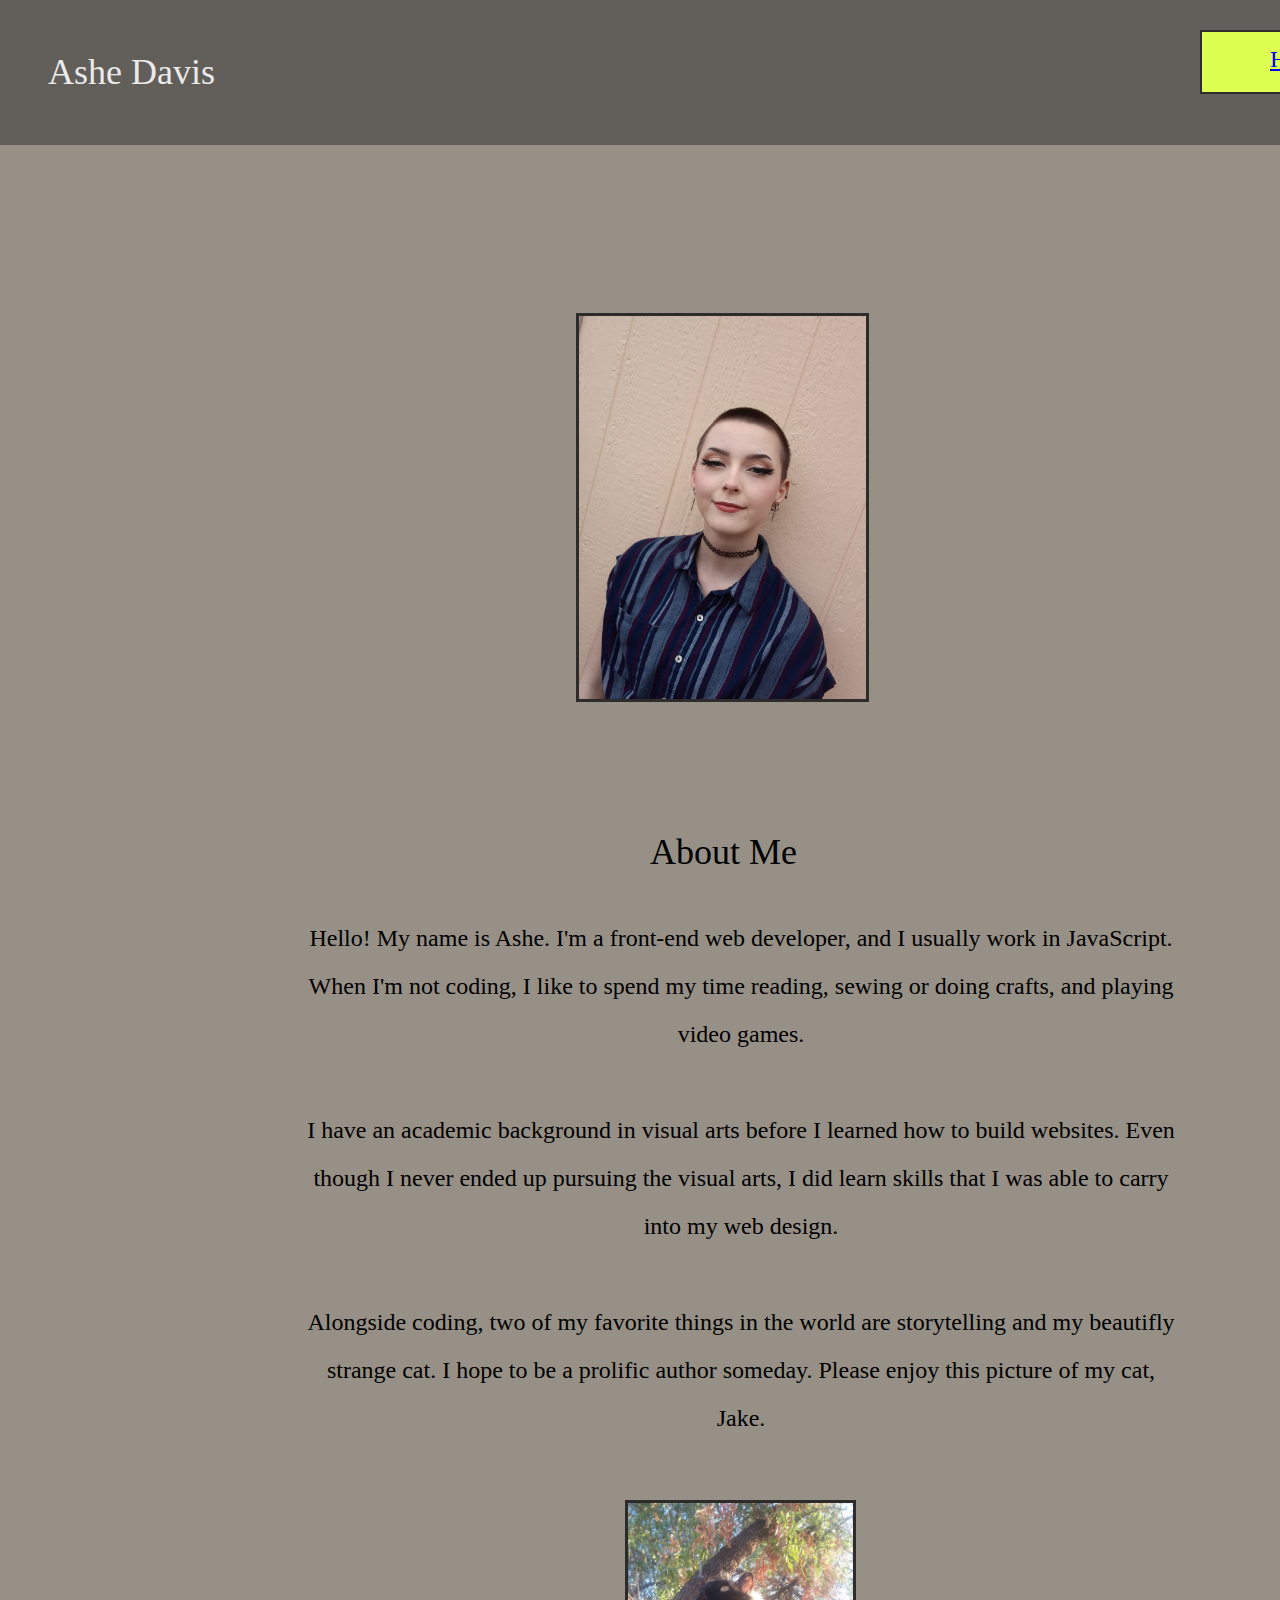
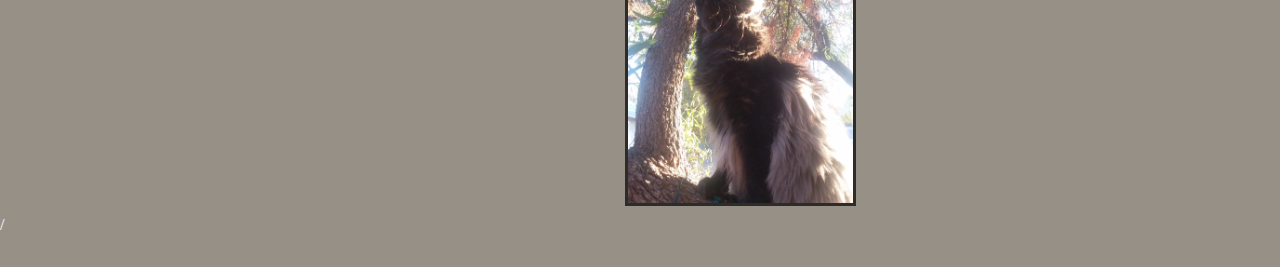
==== about.html @ d1b5d392 "mostly done" ====
<!DOCTYPE html>
<html lang="en">
<head>
    <meta charset="UTF-8">
    <meta http-equiv="X-UA-Compatible" content="IE=edge">
    <meta name="viewport" content="width=device-width, initial-scale=1.0">
    <title>About Me</title>
    <link href= "style.css" rel = "stylesheet">
</head>
<body id = "about-body">
    <div class = "about-header">
        <div id = "home-button"></div>
        <nav>
            <ol>
                <li class="crumb" id = "home" ><a href="./index.html">Home</a></li>
            </ol>
        </nav>
        <h2 id = "name">Ashe Davis</h2>
    </div>
    <div>
        <h2 id="about-me">About Me</h2>
        <img id="pic" src="20210520_171235 (2).jpg" alt="me">
         <p id="about-blurb">Hello! My name is Ashe. I'm a front-end web developer, and I usually work in JavaScript. When I'm not coding, I like to spend my time reading, sewing or doing crafts, and playing video games.
        <br><br>
        I have an academic background in visual arts before I learned how to build websites. Even though I never ended up pursuing the visual arts, I did learn skills that I was able to carry into my web design.
        <br><br>
        Alongside coding, two of my favorite things in the world are storytelling and my beautifly strange cat. I hope to be a prolific author someday. Please enjoy this picture of my cat, Jake.
        <br>
    </p>
    <img id="jake" src="jake.jpg" alt="jake">
    </div>
    <p id="bottom-about">/</p>

</body>
</html>
---- style.css ----
body{
    margin-bottom: 25px;
}

h1, .h1 {
    font-family: Montserrat;
    font-style: normal;
    font-weight: normal;
    font-size: 48px;
    line-height: 59px;
}

h2, .h2 {
    font-family: Montserrat;
    font-style: normal;
    font-weight: normal;
    font-size: 36px;
    line-height: 44px;
}

/* h3, .h3 {

} */

.header {
    position: absolute;
    width: 100%;
    height: 750px;
    left: 0px;
    top: 0px;

    background: #625E59;
}

#name {
    position: absolute;
    width: 197px;
    height: 44px;
    left: 48px;
    top: 20px;

    color: #EAEAEA;
}

#about {
    position: absolute;
    left: 1250px;
    top: 45px;
    color: #DCFF52;
    text-align: center;
    vertical-align: text-top;
    font-size: 24px;
    line-height: 29px;
}

#about-button {
    width: 200px;
    height: 60px;
    background-color: #DCFF52;
    border: #2e2c2b 2px solid;
    position: absolute;
    left: 1200px;
    top: 30px;
}

/* #about-button {
    position: absolute;
    width: 254px;
    height: 82px;
    left: 1182px;
    top: 49px;
} */

/* #contact {
    position: absolute;
    width: 209px;
    height: 44px;
    left: 1182px;
    top: 49px;
} */

#welcome {
    position: absolute;
    width: 242px;
    height: 59px;
    /* left: 306px; */
    margin-left: 49%;
    top: 181px;

    color: #EAEAEA;
}


#blip {
    font-size: 24px;
    line-height: 29px;
    text-align: center;
    line-height: 200%;
    
    color: #EAEAEA;
    
    position: absolute;
    width: 544px;
    height: 195px;
    /* margin: auto */
    margin-left: 33%;
    margin-right: 50%;
    /* left: 155px; */
    top: 338px;
}


a#email {
    position: absolute;
    width: 65px;
    height: 65px;
    left: 563px;
    top: 585px;
}

#email-pic {
    position: absolute;
    width: 65px;
    height: 65px;
    left: 550px;
    top: 525px;
}

a#linkedin {
    position: absolute;
    width: 52px;
    height: 52px;
    left: 735px;
    top: 585px;   
}

#linkedin-pic {
    position: absolute;
    width: 52px;
    height: 52px;
    left: 740px;
    top: 525px;    
}

a#github {
    position: absolute;
    width: 52px;
    height: 52px;
    left: 933px;
    top: 374px; 
}

#github-pic {
    position: absolute;
    width: 52px;
    height: 52px;
    left: 930px;
    top: 525px;
}


#projects-button {
    position: absolute;
    width: 254px;
    height: 82px;
    margin-left: 43%;
    margin-right: 50%;
    top: 640px;
    
    background: #DCFF52;
    
    font-family: Montserrat;
    font-style: normal;
    font-weight: normal;
    font-size: 48px;
    line-height: 59px;
    
    color: #625E59;
}

.skills{
    position: absolute;
    width: 100%;
    height: 950px;
    left: 0px;
    margin-top: 734px;
}

#skills-header {
    position: absolute;
    width: 121px;
    height: 59px;
    left: 639px;
    margin-top: 7%;
    
}

.skills {
    margin-left: auto;
    margin-right: auto;
}

#js {
    position: absolute;
    width: 134px;
    height: 134px;
    left: 235px;
    margin-top: 14%;
}

#nodejs {
    position: absolute;
    width: 134px;
    height: 134px;
    left: 500px;
    margin-top: 14%;
}

#git {
    position: absolute;
    width: 134px;
    height: 134px;
    left: 765px;
    margin-top: 14%;
}

#github {
    position: absolute;
    width: 134px;
    height: 134px;
    left: 1030px;
    margin-top: 14%;
}

#js-img {
    width: 134px;
    height: 134px;
}

#node-img{
    width: 134px;
    height: 134px;
}

#git-img {
    width: 134px;
    height: 134px;
}

#hub-img {
    width: 134px;
    height: 134px;
}

#projects {
    position: relative;
    width: 195px;
    height: 59px;
    left: 625px;
    text-align: center;
    /* margin-left: auto; */
    /* margin-left: auto; */
    top: 1290px;
}

.about-header {
    position: absolute;
    width: 100%;
    left:0px;
    height: 145px;
    top: 0px;
    background: #625E59;
}

#home{
    position: absolute;
    left: 1270px;
    top: 45px;
    color: #DCFF52;
    text-align: center;
    vertical-align: text-top;
    font-size: 24px;
    line-height: 29px;
}

#home-button{
    width: 200px;
    height: 60px;
    background-color: #DCFF52;
    border: #2e2c2b 2px solid;
    position: absolute;
    left: 1200px;
    top: 30px;
}

#battletracker-img {
    position: absolute;
    width: auto;
    height: 294px;
    left: 475px;
    top: 1464px;
    border: 3px solid #2e2c2b;
}

#battletracker {
    position: absolute;
    width: 251px;
    height: 44px;
    left: 595px;
    top: 1825px;
}

#battle-blurb {
    position: absolute;
    width: 674px;
    height: 110px;
    left: 377px;
    top: 1919px;    
    text-align: center;
    line-height: 200%;
}

#battle-button {
    position: absolute;
    width: 254px;
    height: 82px;
    left: 580px;
    top: 2044px;
    
    background: #DCFF52;
    margin-bottom: 25px;
}

#bottom-margin {
    position: absolute;
    width: 1440px;
    height: 51px;
    left: 0px;
    top: 2176px;
    color: white;
}

#about-body {
    background-color: #979087;
}

#pic {
    position: absolute;
    width: 287px;
    height: auto;
    left: 576px;
    top: 313px;
    border: 3px solid #2e2c2b;
}

#about-me{
    position: absolute;
    width: 237px;
    height: 59px;
    left: 650px;
    top: 800px;
}

#about-blurb{
    position: absolute;
    width: 882px;
    height: 203px;
    left: 300px;
    top: 890px;

    font-size: 24px;
    line-height: 29px;
    text-align: center;
    line-height: 200%;
}

#jake {
    height:300px;
    width: auto;
    border: #2e2c2b solid 3px;
    position: absolute;
    left: 625px;
    top: 1500px;
    margin-bottom: 100px;
}

#bottom-about{
    position: absolute;
    width: 1440px;
    height: 51px;
    left: 0px;
    top: 1800px;
    color: white;
}
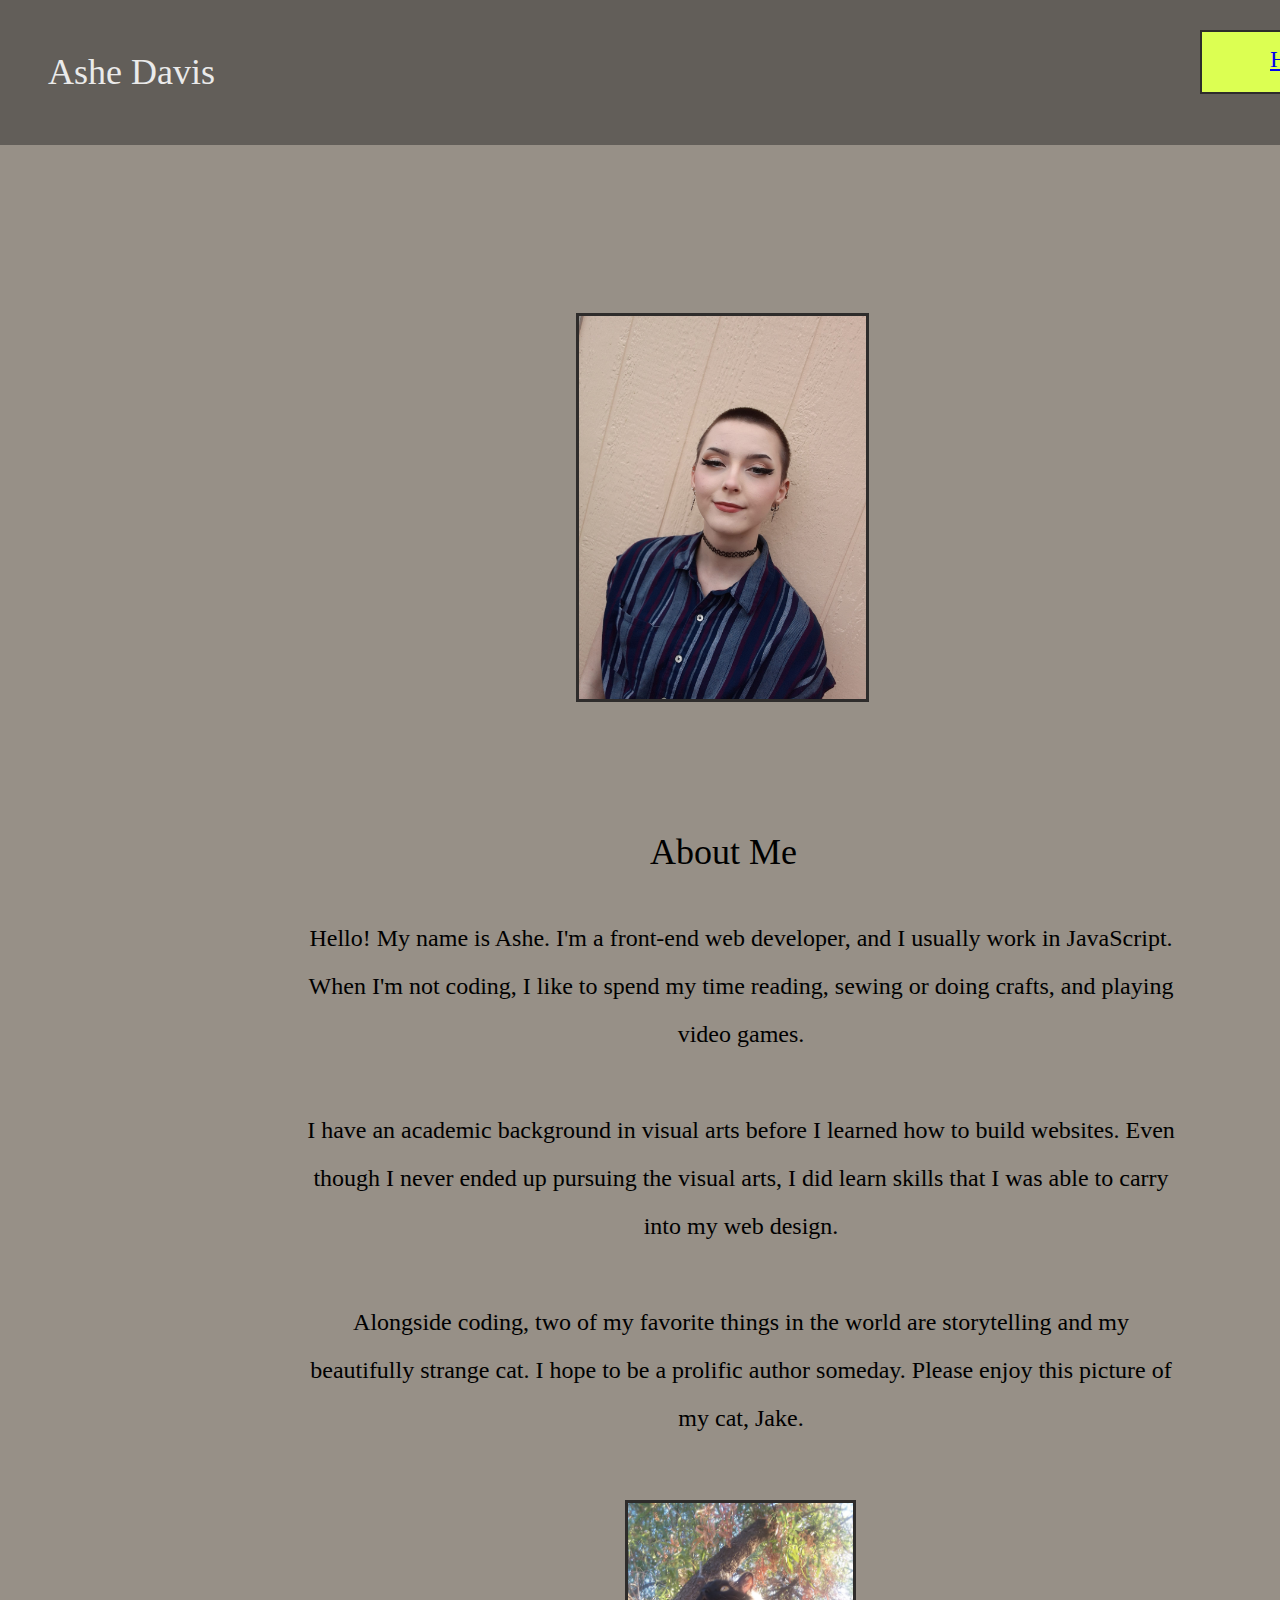
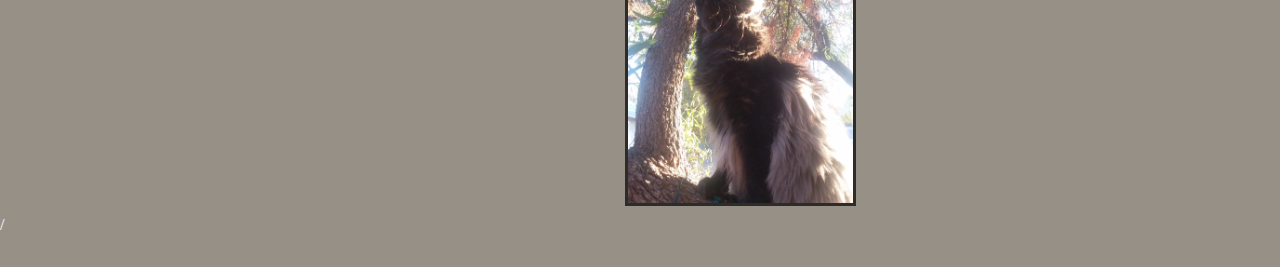
==== commit 0fc1030d: "fixed misspellings" ====
--- a/about.html
+++ b/about.html
@@ -24,7 +24,7 @@
         <br><br>
         I have an academic background in visual arts before I learned how to build websites. Even though I never ended up pursuing the visual arts, I did learn skills that I was able to carry into my web design.
         <br><br>
-        Alongside coding, two of my favorite things in the world are storytelling and my beautifly strange cat. I hope to be a prolific author someday. Please enjoy this picture of my cat, Jake.
+        Alongside coding, two of my favorite things in the world are storytelling and my beautifully strange cat. I hope to be a prolific author someday. Please enjoy this picture of my cat, Jake.
         <br>
     </p>
     <img id="jake" src="jake.jpg" alt="jake">
--- a/style.css
+++ b/style.css
@@ -25,7 +25,7 @@
 .header {
     position: absolute;
     width: 100%;
-    height: 750px;
+    height: 775px;
     left: 0px;
     top: 0px;
 
@@ -63,28 +63,12 @@
     top: 30px;
 }
 
-/* #about-button {
-    position: absolute;
-    width: 254px;
-    height: 82px;
-    left: 1182px;
-    top: 49px;
-} */
-
-/* #contact {
-    position: absolute;
-    width: 209px;
-    height: 44px;
-    left: 1182px;
-    top: 49px;
-} */
-
 #welcome {
     position: absolute;
     width: 242px;
     height: 59px;
     /* left: 306px; */
-    margin-left: 49%;
+    margin-left: 47%;
     top: 181px;
 
     color: #EAEAEA;
@@ -102,10 +86,7 @@
     position: absolute;
     width: 544px;
     height: 195px;
-    /* margin: auto */
-    margin-left: 33%;
-    margin-right: 50%;
-    /* left: 155px; */
+    margin-left: 32%;
     top: 338px;
 }
 
@@ -114,7 +95,7 @@
     position: absolute;
     width: 65px;
     height: 65px;
-    left: 563px;
+    left: 527px;
     top: 585px;
 }
 
@@ -122,7 +103,7 @@
     position: absolute;
     width: 65px;
     height: 65px;
-    left: 550px;
+    left: 515px;
     top: 525px;
 }
 
@@ -130,7 +111,7 @@
     position: absolute;
     width: 52px;
     height: 52px;
-    left: 735px;
+    left: 717px;
     top: 585px;   
 }
 
@@ -138,7 +119,7 @@
     position: absolute;
     width: 52px;
     height: 52px;
-    left: 740px;
+    left: 720px;
     top: 525px;    
 }
 
@@ -163,9 +144,10 @@
     position: absolute;
     width: 254px;
     height: 82px;
-    margin-left: 43%;
-    margin-right: 50%;
-    top: 640px;
+    margin-left: 41%;
+    /* margin-right: 50%; */
+    top: 660px;
+    text-align: center;
     
     background: #DCFF52;
     
@@ -190,7 +172,7 @@
     position: absolute;
     width: 121px;
     height: 59px;
-    left: 639px;
+    left: 680px;
     margin-top: 7%;
     
 }
@@ -204,7 +186,7 @@
     position: absolute;
     width: 134px;
     height: 134px;
-    left: 235px;
+    left: 275px;
     margin-top: 14%;
 }
 
@@ -212,7 +194,7 @@
     position: absolute;
     width: 134px;
     height: 134px;
-    left: 500px;
+    left: 540px;
     margin-top: 14%;
 }
 
@@ -220,7 +202,7 @@
     position: absolute;
     width: 134px;
     height: 134px;
-    left: 765px;
+    left: 805px;
     margin-top: 14%;
 }
 
@@ -228,7 +210,7 @@
     position: absolute;
     width: 134px;
     height: 134px;
-    left: 1030px;
+    left: 1070px;
     margin-top: 14%;
 }
 
